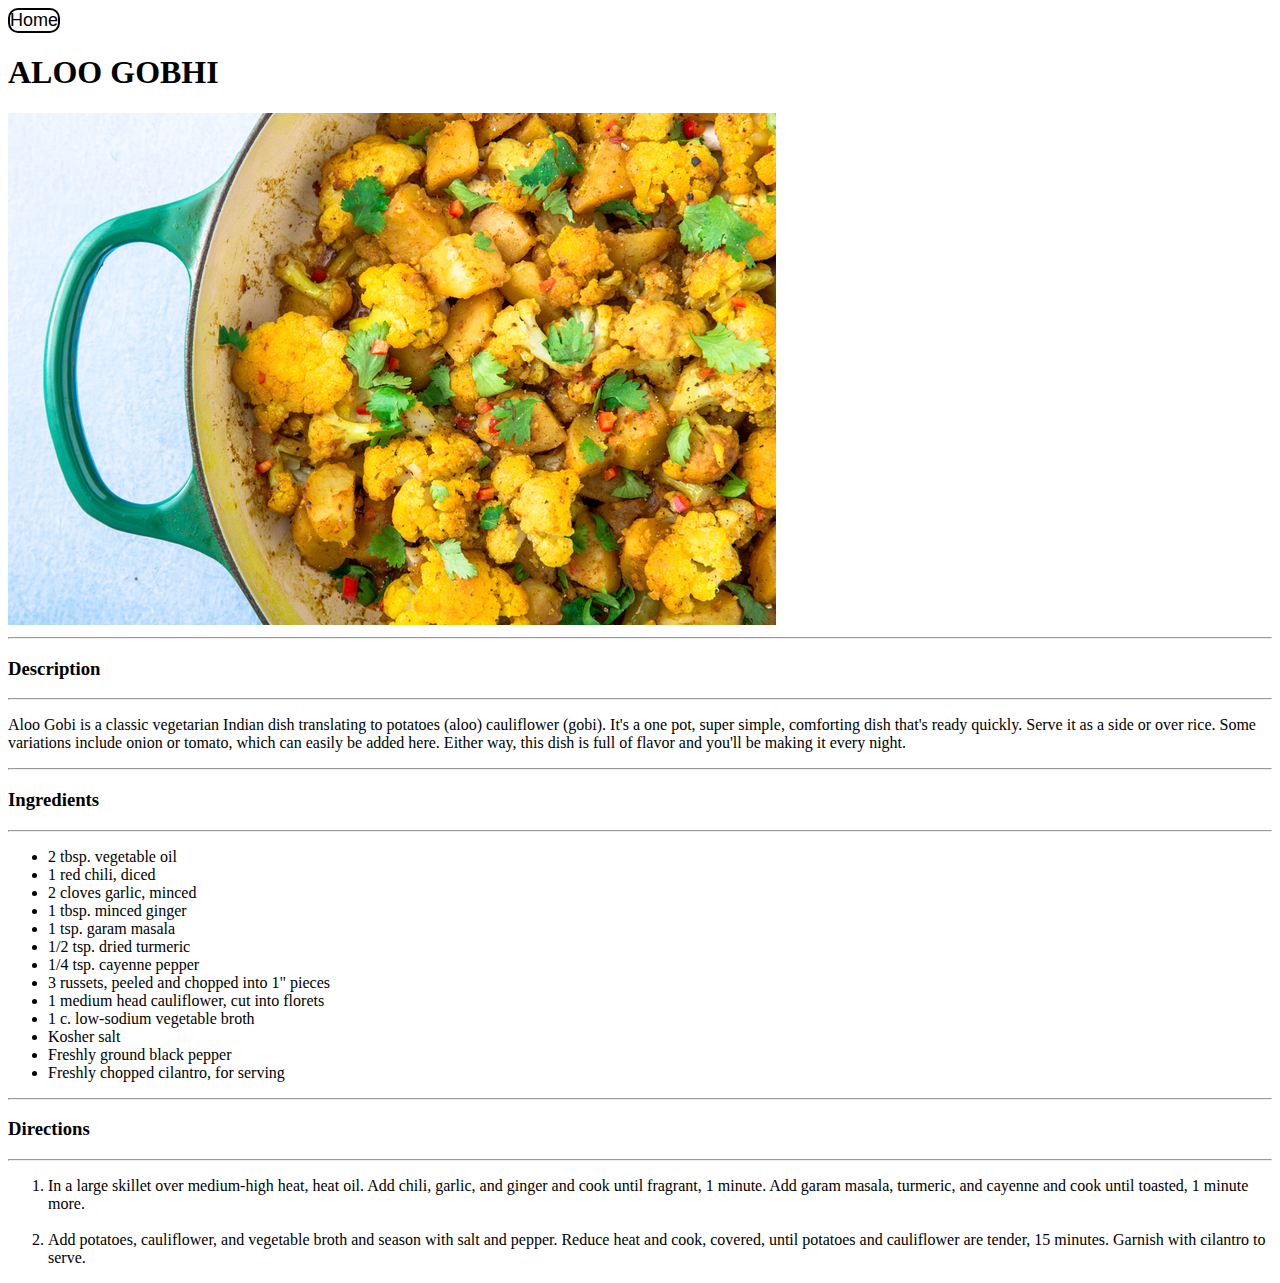
==== recipes/aloo-gobhi.html @ 72ae9b0c "Aloo Gobhi recipe html and resources complete" ====
<!DOCTYPE html>
<html lang="en">
<head>
    <meta charset="UTF-8">
    <meta http-equiv="X-UA-Compatible" content="IE=edge">
    <meta name="viewport" content="width=device-width, initial-scale=1.0">
    <link rel="stylesheet" href="styles.css">
    <title>Aloo Gobhi</title>
</head>
<body>
    <header><a href="../index.html">Home</a></header>
    <div class="content">
        <h1>ALOO GOBHI</h1>
        <img src="../resources/aloo-gobhi.png" alt="Delish Aloo Gobhi">
        <hr>
        <h3>Description</h3>
        <hr>
        <p>Aloo Gobi is a classic vegetarian Indian dish translating to potatoes (aloo) cauliflower (gobi). 
            It's a one pot, super simple, comforting dish that's ready quickly. 
            Serve it as a side or over rice. Some variations include onion or tomato, which can easily be added here. 
            Either way, this dish is full of flavor and you'll be making it every night.</p>
        <hr>
        <h3>Ingredients</h3>
        <hr>
        <ul type="disc">
            <li>2 tbsp. vegetable oil</li>
            <li>1 red chili, diced</li>    
            <li>2 cloves garlic, minced</li>
            <li>1 tbsp. minced ginger</li>    
            <li>1 tsp. garam masala</li>    
            <li>1/2 tsp. dried turmeric</li>
            <li>1/4 tsp. cayenne pepper</li>    
            <li>3 russets, peeled and chopped into 1" pieces</li>    
            <li>1 medium head cauliflower, cut into florets</li>    
            <li>1 c. low-sodium vegetable broth</li>
            <li>Kosher salt</li>
            <li>Freshly ground black pepper</li>
            <li>Freshly chopped cilantro, for serving</li>
        </ul>
        <hr>
        <h3>Directions</h3>
        <hr>
        <ol type="1">
            <li>In a large skillet over medium-high heat, heat oil. 
                Add chili, garlic, and ginger and cook until fragrant, 1 minute. 
                Add garam masala, turmeric, and cayenne and cook until toasted, 1 minute more.</li>
                <br>
            <li>Add potatoes, cauliflower, and vegetable broth and season with salt and pepper. 
                Reduce heat and cook, covered, until potatoes and cauliflower are tender, 15 minutes. Garnish with cilantro to serve.</li>
        </ol>
    </div>
</body>
</html>
---- recipes/styles.css ----
header{
    font-size: large;
    font-family: 'Gill Sans', 'Gill Sans MT', Calibri, 'Trebuchet MS', sans-serif;
    height: auto;
    width: fit-content;
    left: 0px;
    top: 0px;
    border: 2px solid black;
    border-radius: 10px;
}

a{
    color: black;
    text-decoration: none;
}
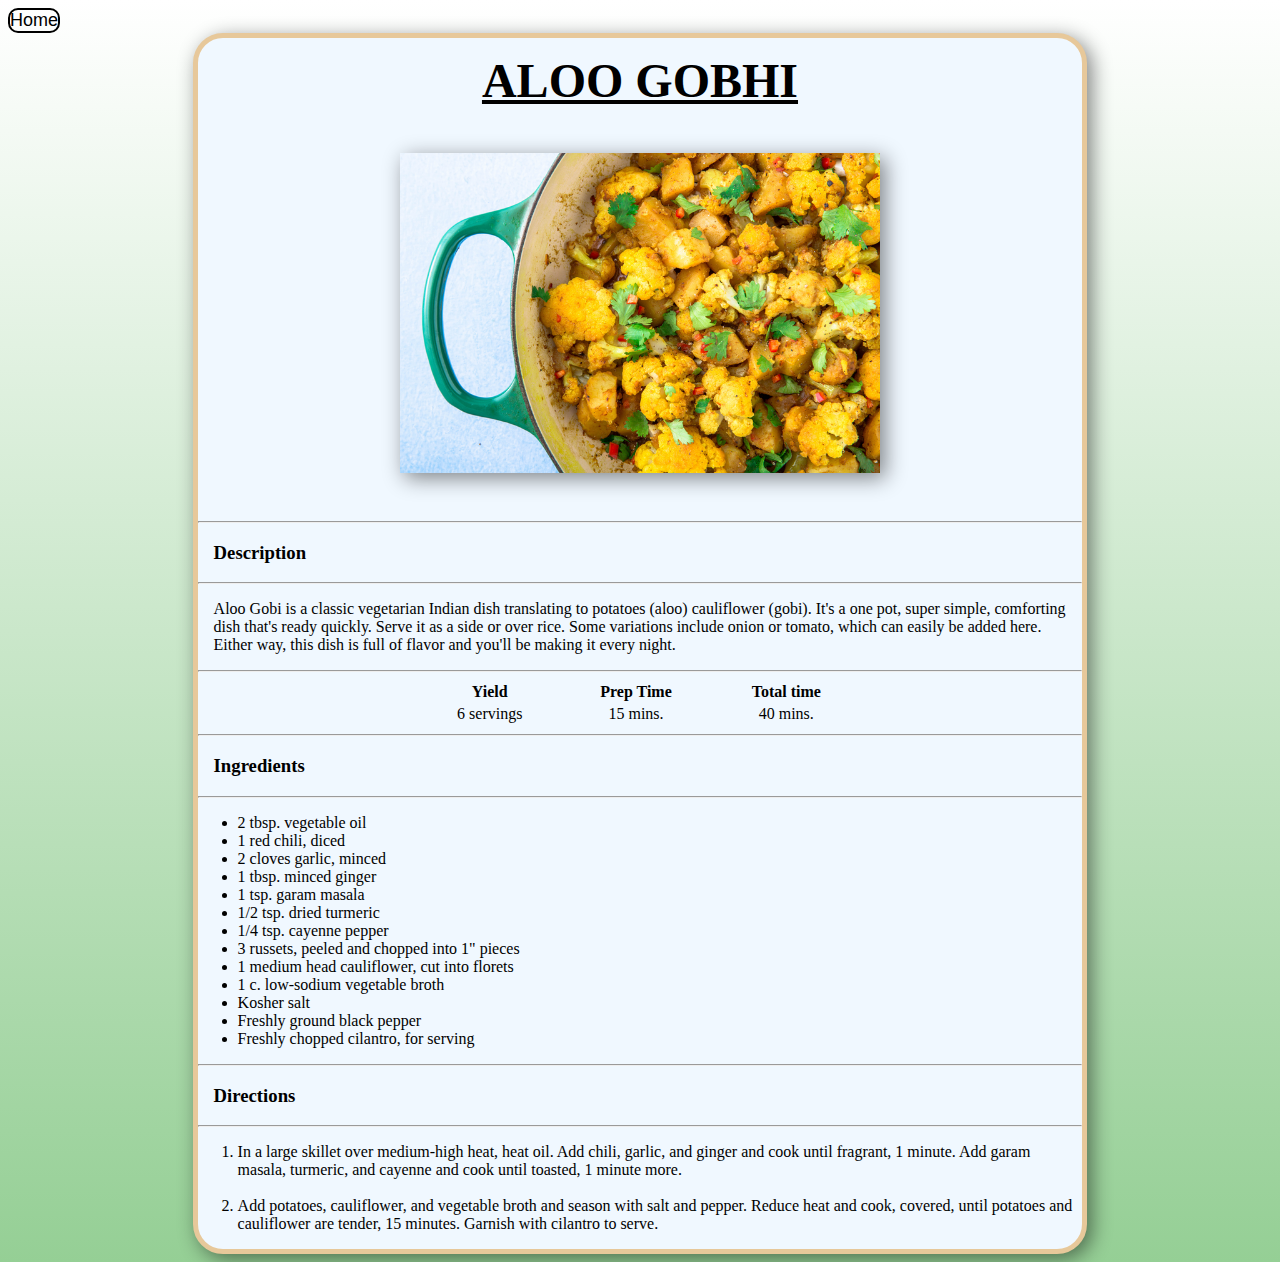
==== commit b1619b04: "Table added in aloo gobhi" ====
--- a/recipes/aloo-gobhi.html
+++ b/recipes/aloo-gobhi.html
@@ -19,6 +19,19 @@
             It's a one pot, super simple, comforting dish that's ready quickly. 
             Serve it as a side or over rice. Some variations include onion or tomato, which can easily be added here. 
             Either way, this dish is full of flavor and you'll be making it every night.</p>
+        <hr>
+        <table>
+            <tr>
+                <th>Yield</th>
+                <th>Prep Time</th>
+                <th>Total time</th>
+            </tr>
+            <tr>
+                <td>6 servings</td>
+                <td>15 mins.</td>
+                <td>40 mins.</td>
+            </tr>
+        </table>
         <hr>
         <h3>Ingredients</h3>
         <hr>
--- a/recipes/styles.css
+++ b/recipes/styles.css
@@ -1,3 +1,8 @@
+body{
+    background: linear-gradient(180deg, white, rgb(149, 207, 149));
+    height: auto;
+}
+
 header{
     font-size: large;
     font-family: 'Gill Sans', 'Gill Sans MT', Calibri, 'Trebuchet MS', sans-serif;
@@ -12,4 +17,51 @@
 a{
     color: black;
     text-decoration: none;
+}
+
+a:hover{
+    text-decoration: underline;
+    color: black ;
+}
+
+.content{
+    display: block;
+    background-color: aliceblue;
+    margin: auto;
+    height: fit-content;
+    width: 70%;
+    border: solid 5px rgb(231, 200, 154);
+    border-radius: 30px;
+    box-shadow: 5px 5px 20px rgba(0, 0, 0, 0.479);
+}
+
+h1{
+    font-size: 3rem;
+    text-decoration: underline;
+    text-align: center;
+    height: 100px;
+    margin-top: 15px;
+    margin-bottom: 0px;
+}
+
+img{
+    display: block;
+    margin: auto;
+    box-shadow: 5px 5px 20px rgba(0, 0, 0, 0.479);
+    height: 20rem;
+    margin-bottom: 3rem;
+}
+
+h3{
+    margin-left: 1rem;
+}
+
+p{
+    margin-left: 1rem;
+}
+
+table{
+    margin: auto;
+    text-align: center;
+    width: 50%;
 }